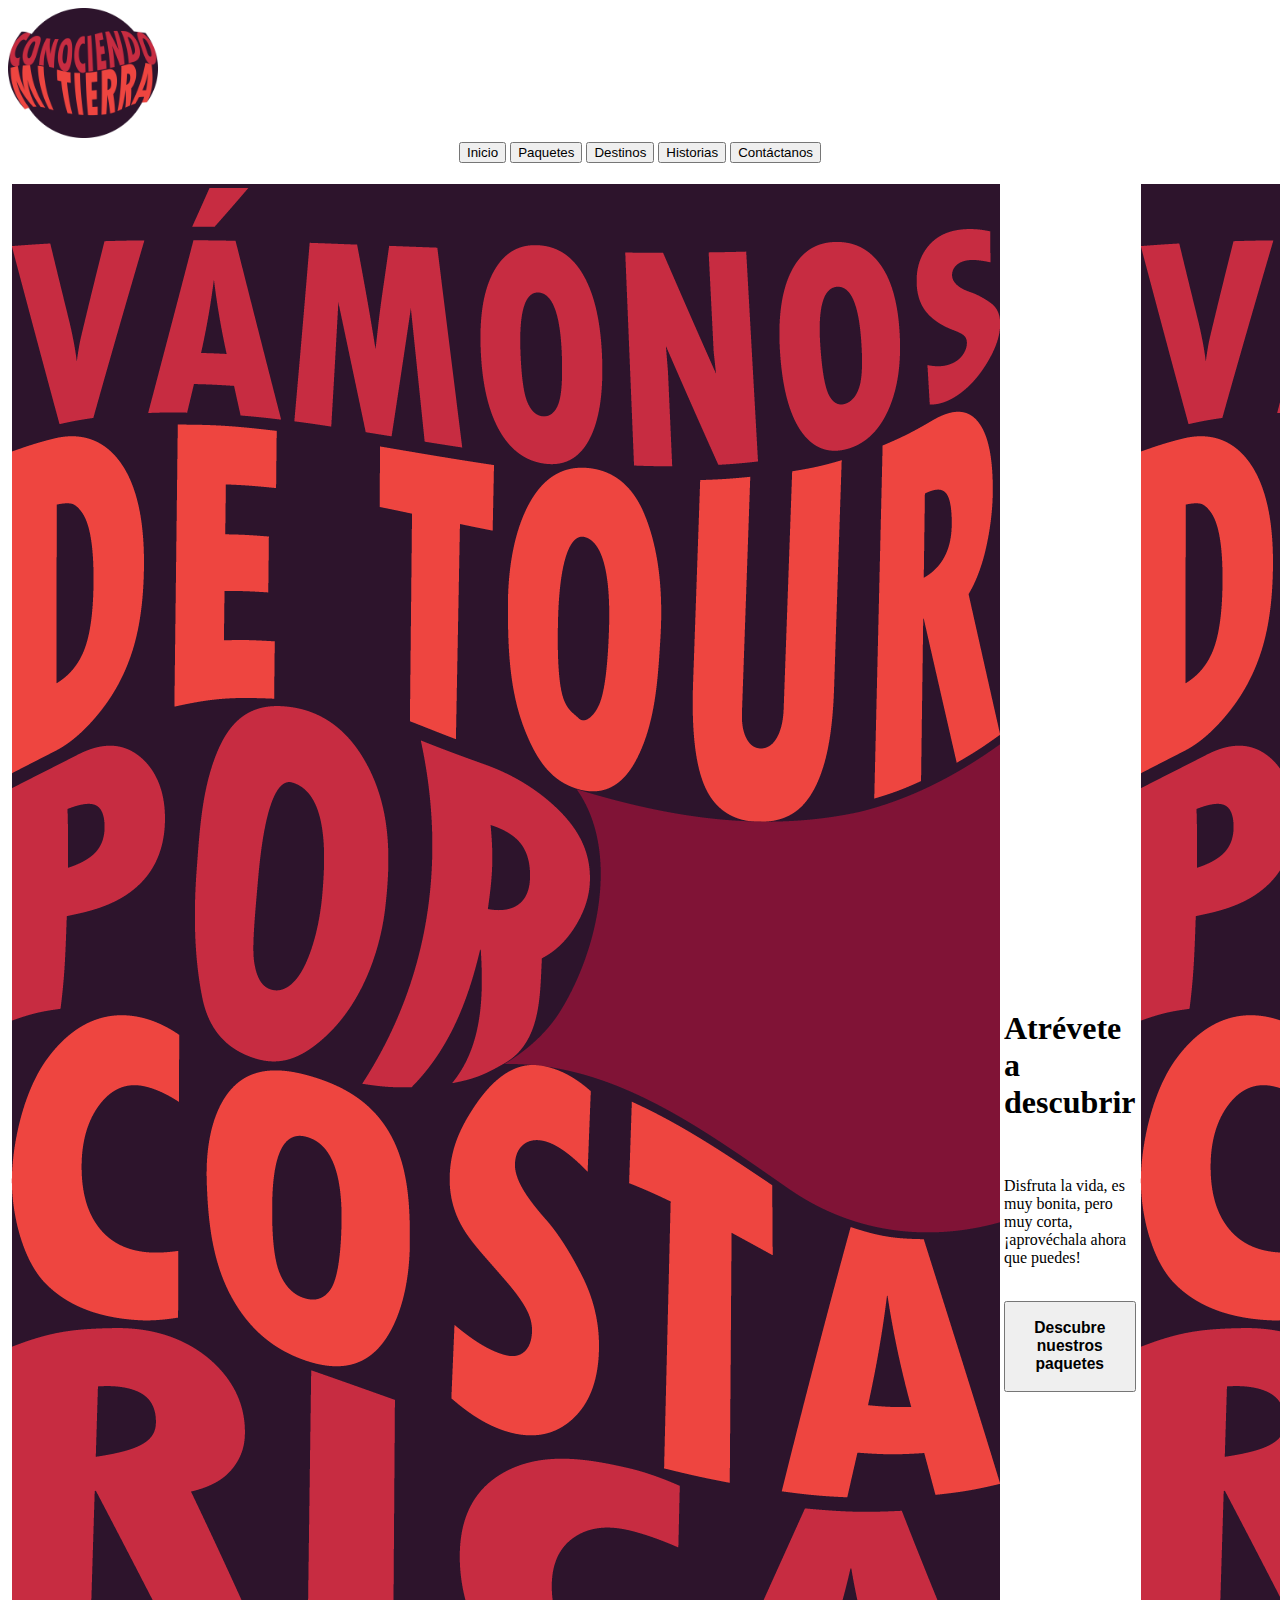
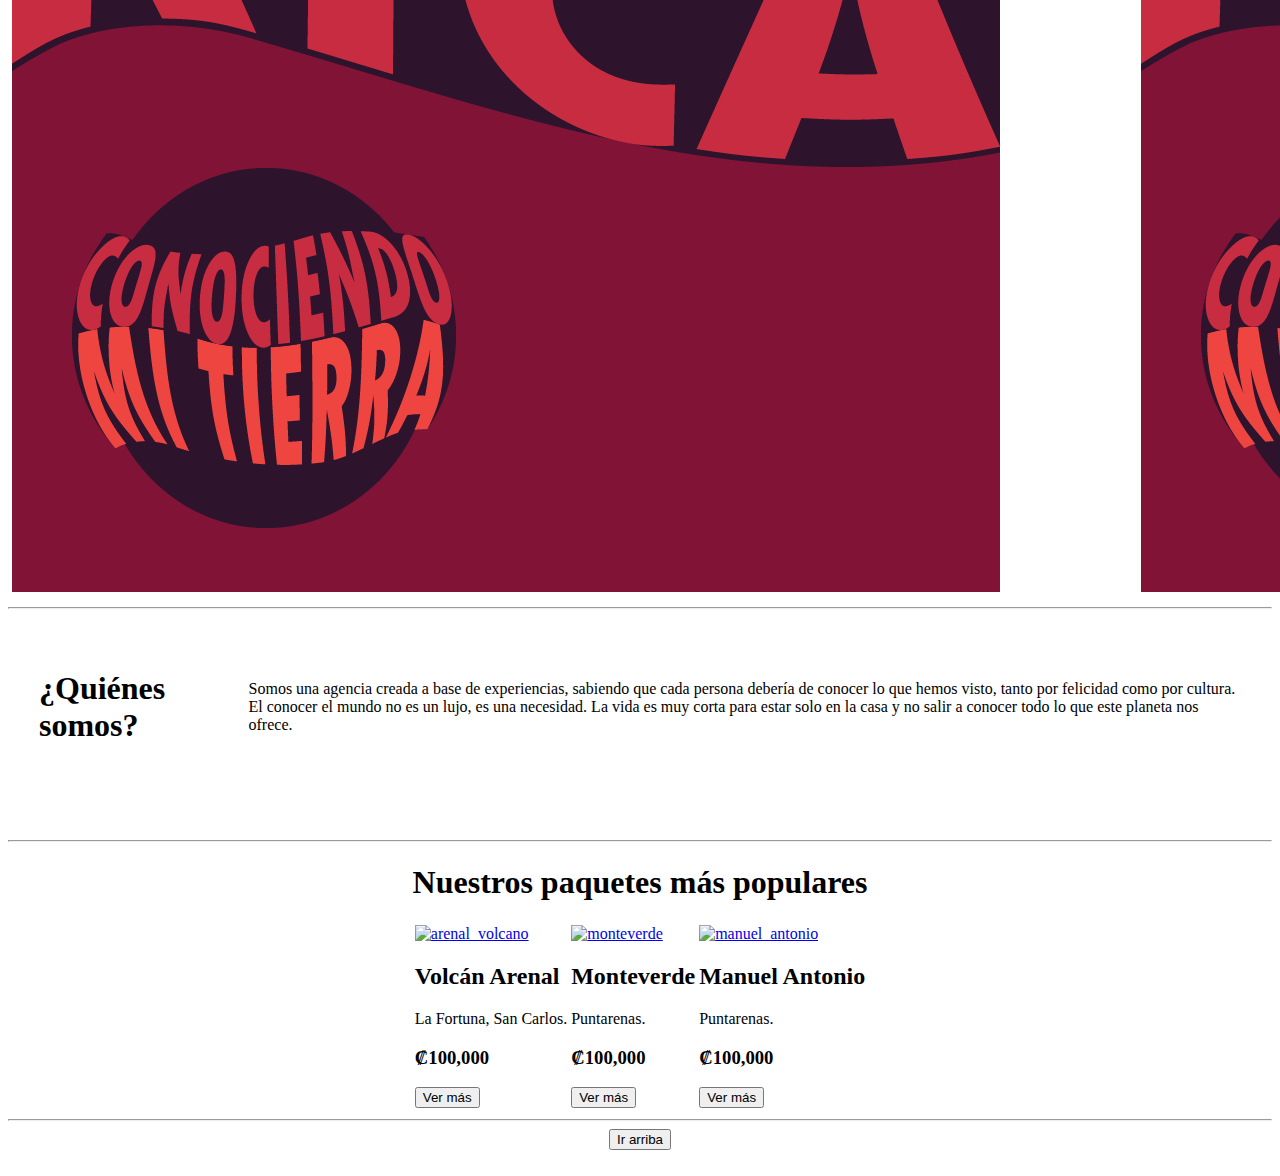
==== index.html @ 0e867dee "Add files via upload" ====
<!DOCTYPE html>
<html lang="en" dir="ltr">
  <head>
    <meta charset="utf-8">
    <link rel="shortcut icon" href="file:///C:/Users/1/Desktop/SitioWebCarrier/Logop%C3%A1gina.png">
    <title>Inicio | CMT</title>
  </head>
  <link rel="stylesheet" href="css/styleheader.css">
  <body>
    <div class="container">
      <header class= "hea">
        <a href="index.html"><img class="hea hea1" src="Logopágina.png" alt="Logo" width="150px"></a>
        <center>
          <nav class="btn">
              <li><a href="index.html"><button class="btn btn1">Inicio</button></a>
              <a href="paquetes.html"><button class="btn btn1">Paquetes</button></a>
              <a href="destinos.html"><button class="btn btn1">Destinos</button></a>
              <a href="historias.html"><button class="btn btn1">Historias</button></a>
              <a href="contactanos.html"><button class="btn btn1">Contáctanos</button></a></li>
          </nav>
        </center>
      </header>
      <br size="3">
    </div>
<!--Acá se acaba una seccion, header-->
    <div class="container">
      <center>
        <table>
            <tr class="prim">
              <td><img src="VAMONOS.png" alt="vamonos_afiche" class="prim prim1";></td>
              <td><h1>Atrévete a descubrir</h1><br>
                <p>Disfruta la vida, es muy bonita, pero muy corta,
                  ¡aprovéchala ahora que puedes!</p><br>
                  <a href="paquetes.html"><button class="btn btn1"><h3>Descubre nuestros <br>
                    paquetes</h3></button></a></td>
              <td><img src="VAMONOS.png" alt="vamonos_afiche" class="prim prim1";></td>
            </tr>
        </table>
      </center>
    </div>
<hr>
    <div class="container"; background="black";>
      <center>
        <table cellspacing="30"; class="desc">
          <tr>
            <td><h1 size="25pt"; color="white"; class="desc desc1">¿Quiénes somos?</h1></td>
            <td><p color="white"; class="desc desc2">Somos una agencia creada a base de experiencias, sabiendo que cada persona
            debería de conocer lo que hemos visto, tanto por felicidad como por cultura. El conocer el mundo
            no es un lujo, es una necesidad. La vida es muy corta para estar solo en la casa y no salir
            a conocer todo lo que este planeta nos ofrece.</p></td>
          </tr>
        </table>
        </center>
    </div>
    <br>
    <br>
<hr>
    <center>
      <div class="packs">
        <h1>Nuestros paquetes más populares</h1>
        <table>
          <tr>
            <td>
              <div class="container">
                <a href="paquetes.html"><img class="packs pack1"src="https://www.govisitcostarica.com/images/photos/mob-arenal-volcano-smoking.jpg" alt="arenal_volcano" width="300x300"></a>
                <h2>Volcán Arenal</h2>
                <p>La Fortuna, San Carlos.</p>
                <h3>₡100,000</h3>
                <a href="paquetes.html"><button class="btn btn2">Ver más</button></a>
              </div>
            </td>
            <td>
              <div class="container">
                <a href="paquetes.html"><img class="packs pack1"src="https://cdn-5da890f4f911c8130c44f10c.closte.com/wp-content/uploads/2014/07/Monteverde-Destination-Guide.jpg" alt="monteverde" width="300x300"></a>
                <h2>Monteverde</h2>
                <p>Puntarenas.</p>
                <h3>₡100,000</h3>
                <a href="paquetes.html"><button class="btn btn2">Ver más</button></a>
              </div>
            </td>
            <td>
              <div class="container">
                <a href="paquetes.html"><img class="packs pack1"src="https://www.revistaviajesdigital.com/images/2018/parques-nacionales/04.jpg" alt="manuel_antonio" width="300x300"></a>
                <h2>Manuel Antonio</h2>
                <p>Puntarenas.</p>
                <h3>₡100,000</h3>
                <a href="paquetes.html"><button class="btn btn2">Ver más</button></a>
              </div>
            </td>
          </tr>
        </table>
      </div>
      </center>
<hr>
    <div class="container">
      <center>
        <a href="index.html" class="btn"><button class="btn bt1">Ir arriba</button></a>
      </center>
    </div>
    <br size="25px">
  </body>
</html>
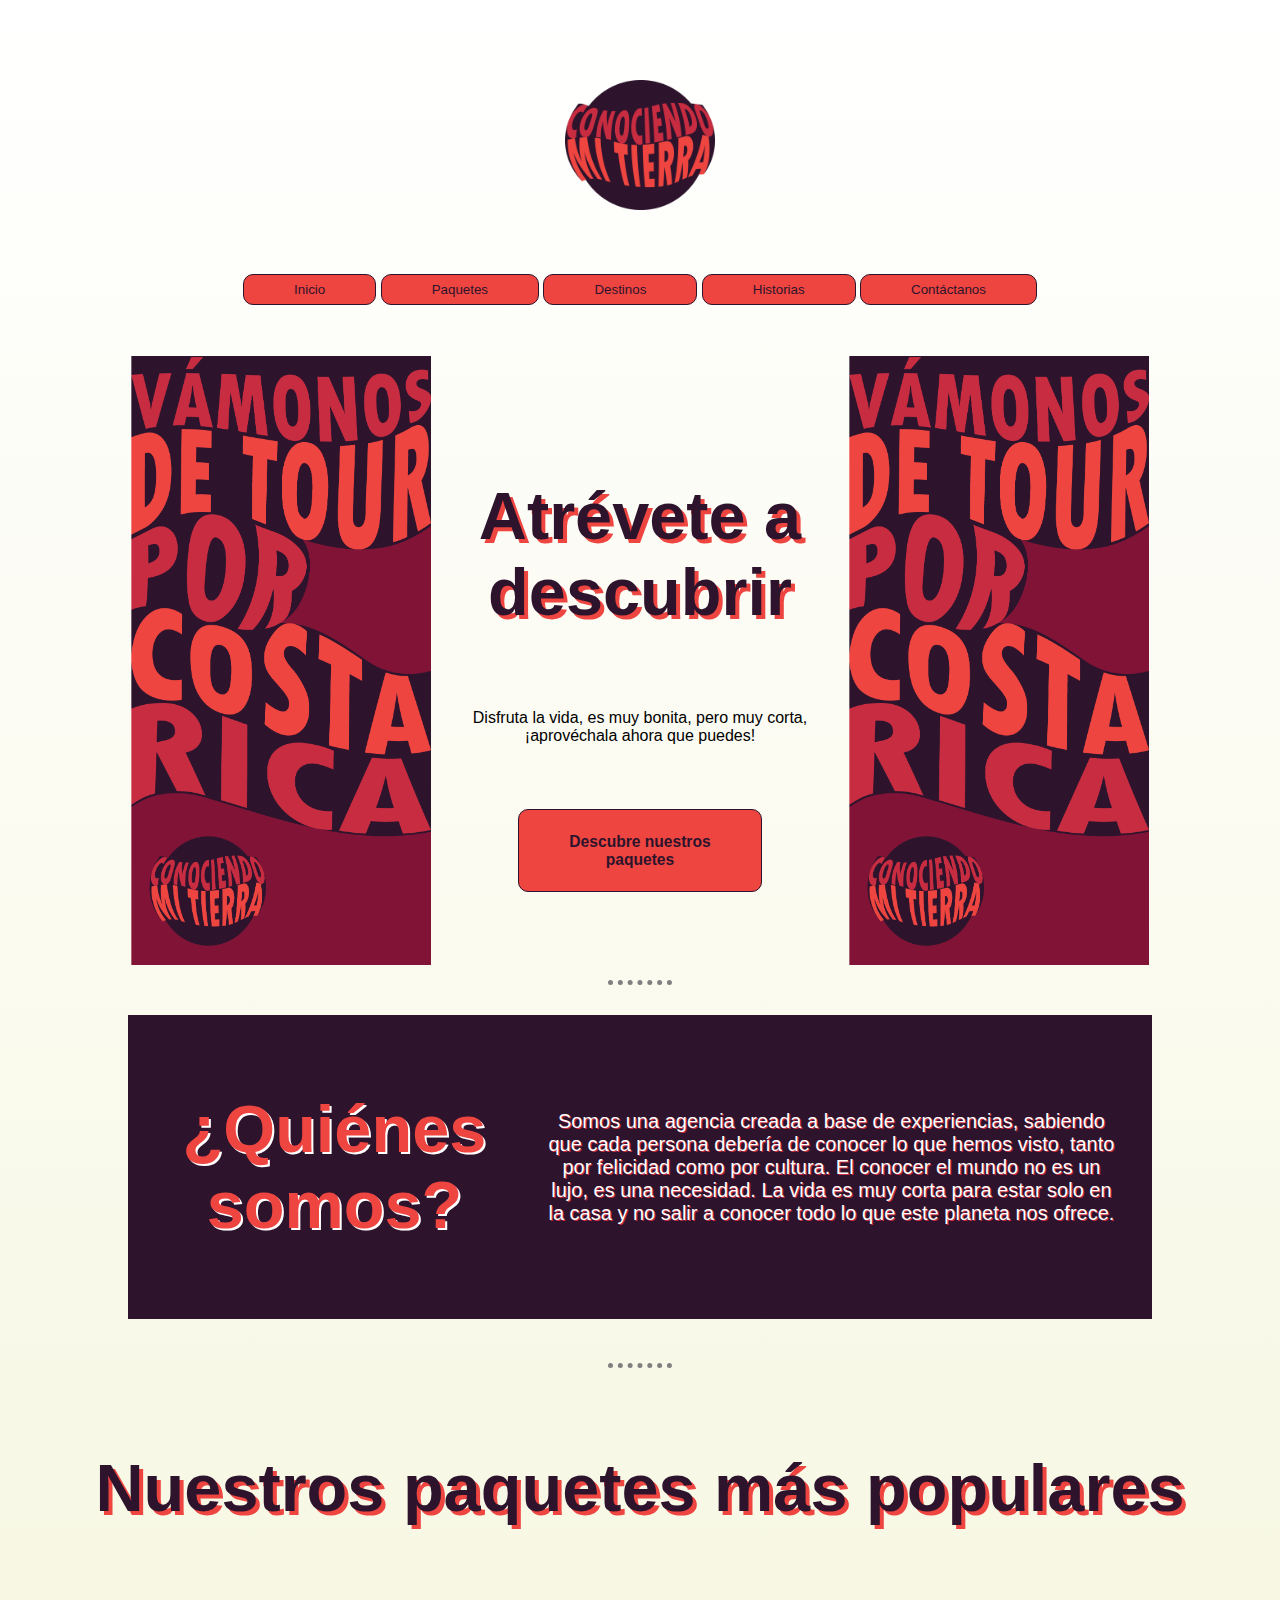
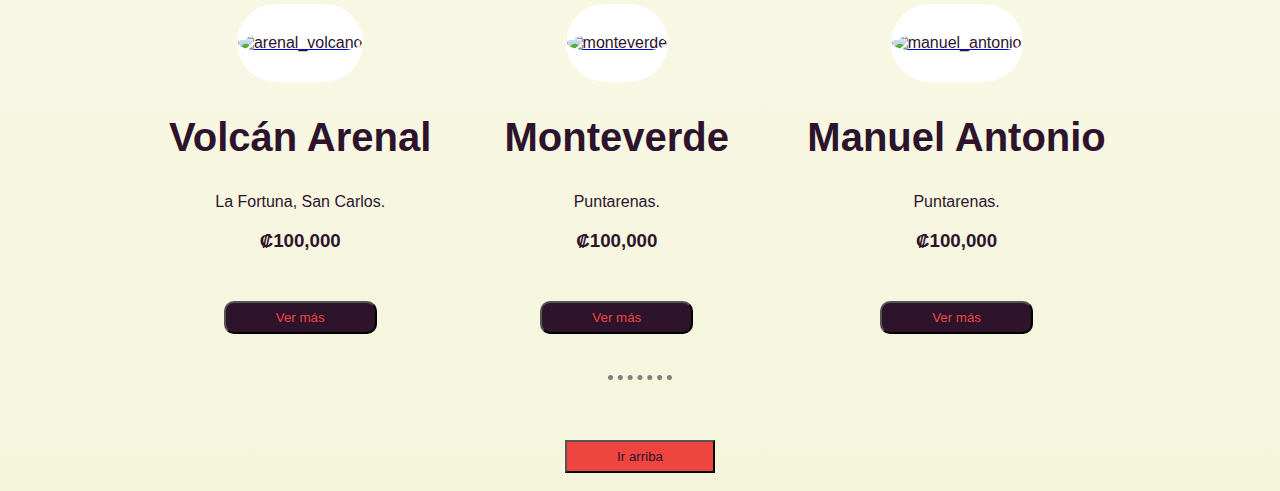
==== commit df650328: "Update index.html" ====
--- a/index.html
+++ b/index.html
@@ -5,7 +5,7 @@
     <link rel="shortcut icon" href="file:///C:/Users/1/Desktop/SitioWebCarrier/Logop%C3%A1gina.png">
     <title>Inicio | CMT</title>
   </head>
-  <link rel="stylesheet" href="css/styleheader.css">
+  <link rel="stylesheet" href="styleheader.css">
   <body>
     <div class="container">
       <header class= "hea">
--- a/styleheader.css
+++ b/styleheader.css
@@ -0,0 +1,137 @@
+body{
+  margin: 0;
+  padding: 0;
+  background: linear-gradient(white, beige);
+  font-family: arial;
+}
+h1{
+  font-size: 50pt;
+  color: #2d142c;
+  text-shadow: 4px 4px #ee4540;
+}
+table {
+  text-align: center;
+  width: 80%;
+}
+h2{
+  font-size: 30pt;
+}
+hr{
+  color: #2d142c;
+  border-style:dotted none none;
+  border-width: 5px;
+  border-color: grey;
+  width: 5%;
+}
+.container{
+  text-align: center;
+  margin-top: 30px;
+}
+.hea{
+  transition-delay:0.8s
+}
+.hea1{
+  width: 150px;
+  margin-top: 50px;
+  transition: 0.8s
+}
+.hea1:hover{
+  width: 180px;
+  margin-top: 35px;
+  transition: 0.8s;
+}
+.hea1:hover::before{
+  text-align: center;
+  margin-top: 30px;
+}
+.hea1:hover::after{
+  width: 150px;
+  margin-top: 30px;
+  transition: 0.8s;
+}
+button{
+  text-align: center;
+  color: #2d142c;
+  background-color: #ee4540;
+  padding: 7px 50px;
+}
+.btn{
+  margin-top: 30px;
+  transition: 0.8s;
+}
+.btn1{
+  border: 1px solid #2d142c;
+  border-radius: 10px;
+  cursor: pointer;
+}
+.btn1:hover{
+  background-color: #c72c41;
+  color: white;
+}
+.btn1:hover::before{
+  text-align: center;
+  color: white;
+  background-color: #2d142c;
+  padding: 7px 50px;
+  transition: 0.8s;
+}
+.btn2{
+  background-color: #2d142c;
+  color: #ee4540;
+  border-radius: 10px;
+}
+.btn2:hover{
+  background-color: white;
+  color: #2d142c;
+  transition: 0.8s;
+}
+.btn2:hover::before{
+  background-color: #2d142c;
+  color: #ee4540;
+  border-radius: 10px;
+  transition: 0.8s;
+}
+.btn2:hover::after{
+  background-color: #2d142c;
+  color: #ee4540;
+  border-radius: 10px;
+  transition: 0.8s;
+}
+.prim{
+  width: 300px;
+}
+.desc{
+  background: #2d142c;
+}
+.desc1{
+  text-shadow: 2px 2px white;
+  color: #ee4540;
+}
+.desc2{
+  font-size: 15pt;
+  color: white;
+  text-shadow: 1px 1px #c72c41;
+}
+.packs{
+  color: #2d142c;
+  border-radius: 46px;
+  padding: 30px 1px;
+  transition:0.8s;
+}
+.pack1{
+  background-color: white;
+  width: 300px;
+}
+.pack1:hover{
+  width: 315px;
+  background-color: #2d142c;
+  transition: 0.8s;
+}
+.pack1:hover::before{
+  width:300px;
+  transition: 0.8s;
+}
+.pack1:hover::after{
+  width:300px;
+  transition: 0.8s;
+}
